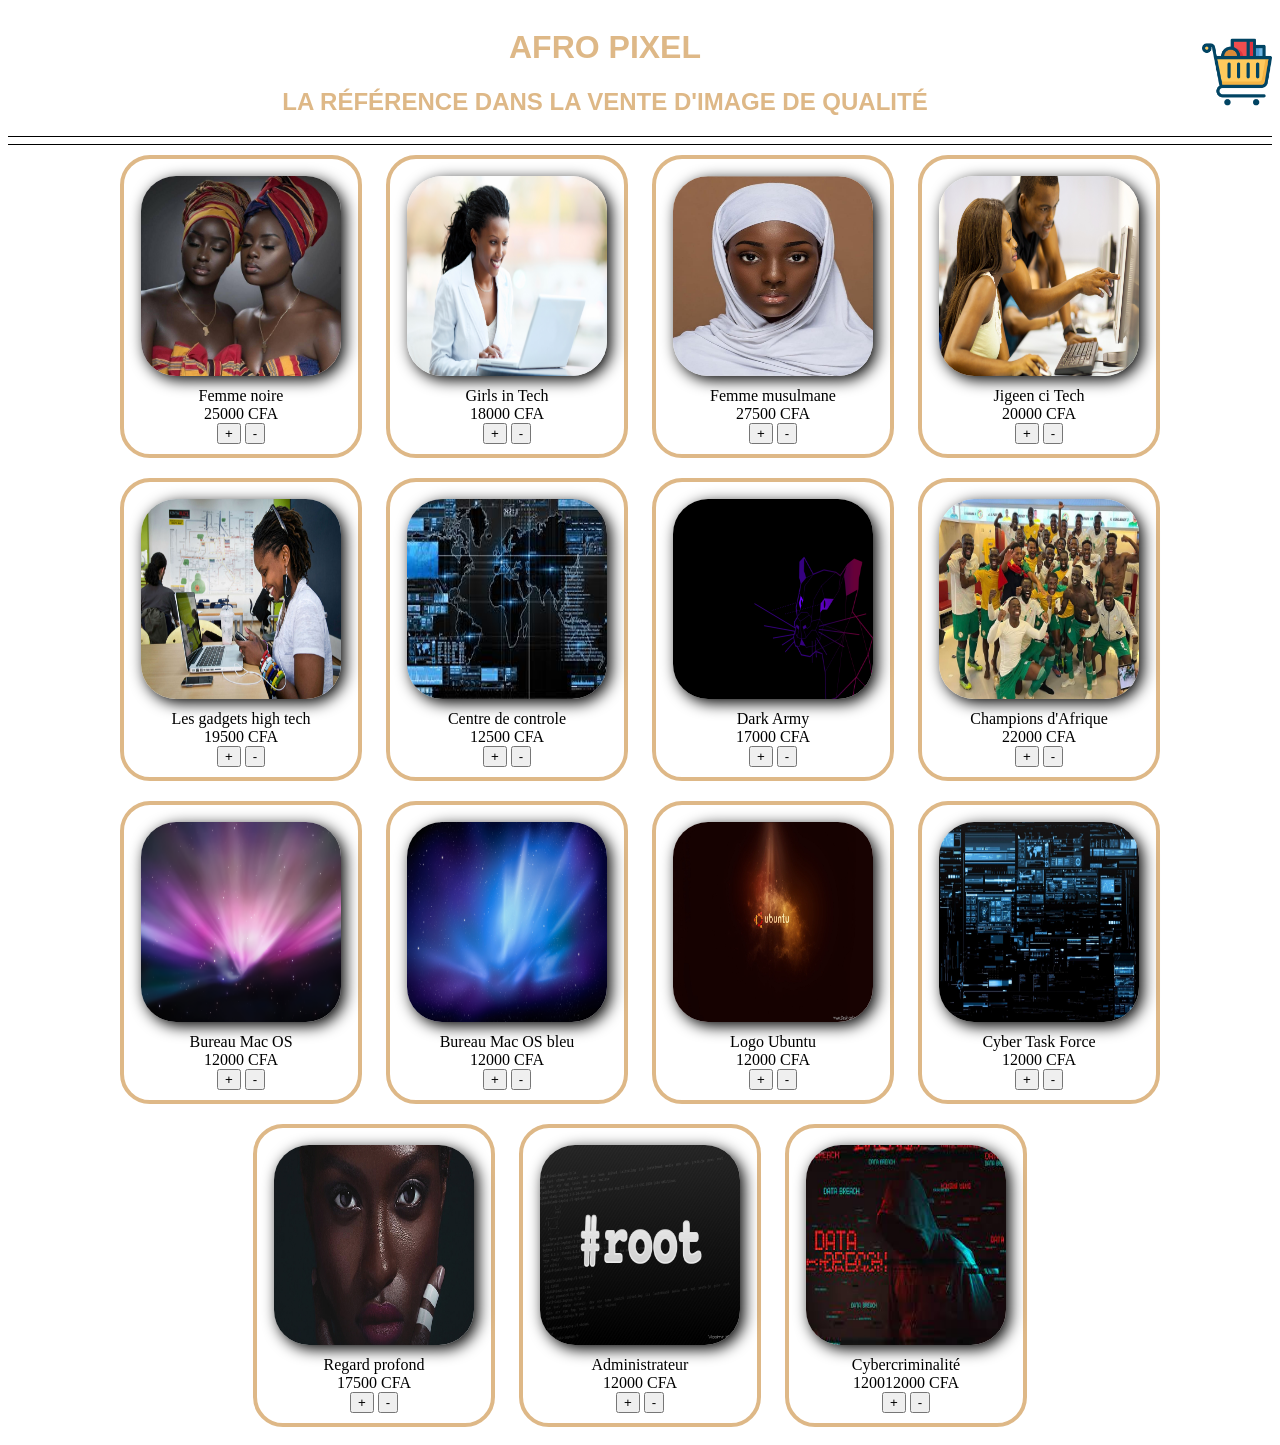
==== Afropixel.html @ a744cf36 "La premiere version sans le panier ni les bouttons qui marchent" ====
<!doctype html>
<html lang="en">
    <head>
        <meta charset="UTF-8" />
        <meta name="viewport" content="width=device-width, initial-scale=1.0" />
        <link rel="stylesheet" href="Afropixel.css" defer />
        <script type="module" src="Afropixel.js" defer></script>
        <title>Afropixel</title>
    </head>
    <body>
        <header>
            <div></div>
            <div class="texte-centre">
                <h1>Afro pixel</h1>
                <h2>la référence dans la vente d'image de qualité</h2>
            </div>

            <img
                src="images/cart-logo.png"
                alt="logo"
                width="70px"
                height="70px"
            />
        </header>
        <main>
            <div class="articles"></div>
        </main>
    </body>
</html>
---- Afropixel.css ----
* {
    box-sizing: border-box;
}

header {
    text-align: center;
    font-family: Arial, Helvetica, sans-serif;
    text-transform: uppercase;
    display: flex;
    justify-content: space-between;
    align-items:center;
    margin: 0px;
    color: burlywood;
    border-bottom: 1px solid black;
    margin-bottom: 7px;
    
}

header>h1{
    font-weight: bold;
    margin: 0px;
}

header>h2{
    margin: 0px;
}



div>article {
    text-align: center;
    border: 4px solid;
    border-radius: 30px;
    display: inline-block;
    margin: 10px;
    padding: 10px;
    border-color: burlywood;
    
}

p {
    margin: 0;
    padding: 0;
}
article > img {
    border-radius: 35px;
    box-shadow: 4px 4px 15px black;
    margin: 7px;
}

.articles {
    text-align: center;
    border-top: 1px solid black;

}
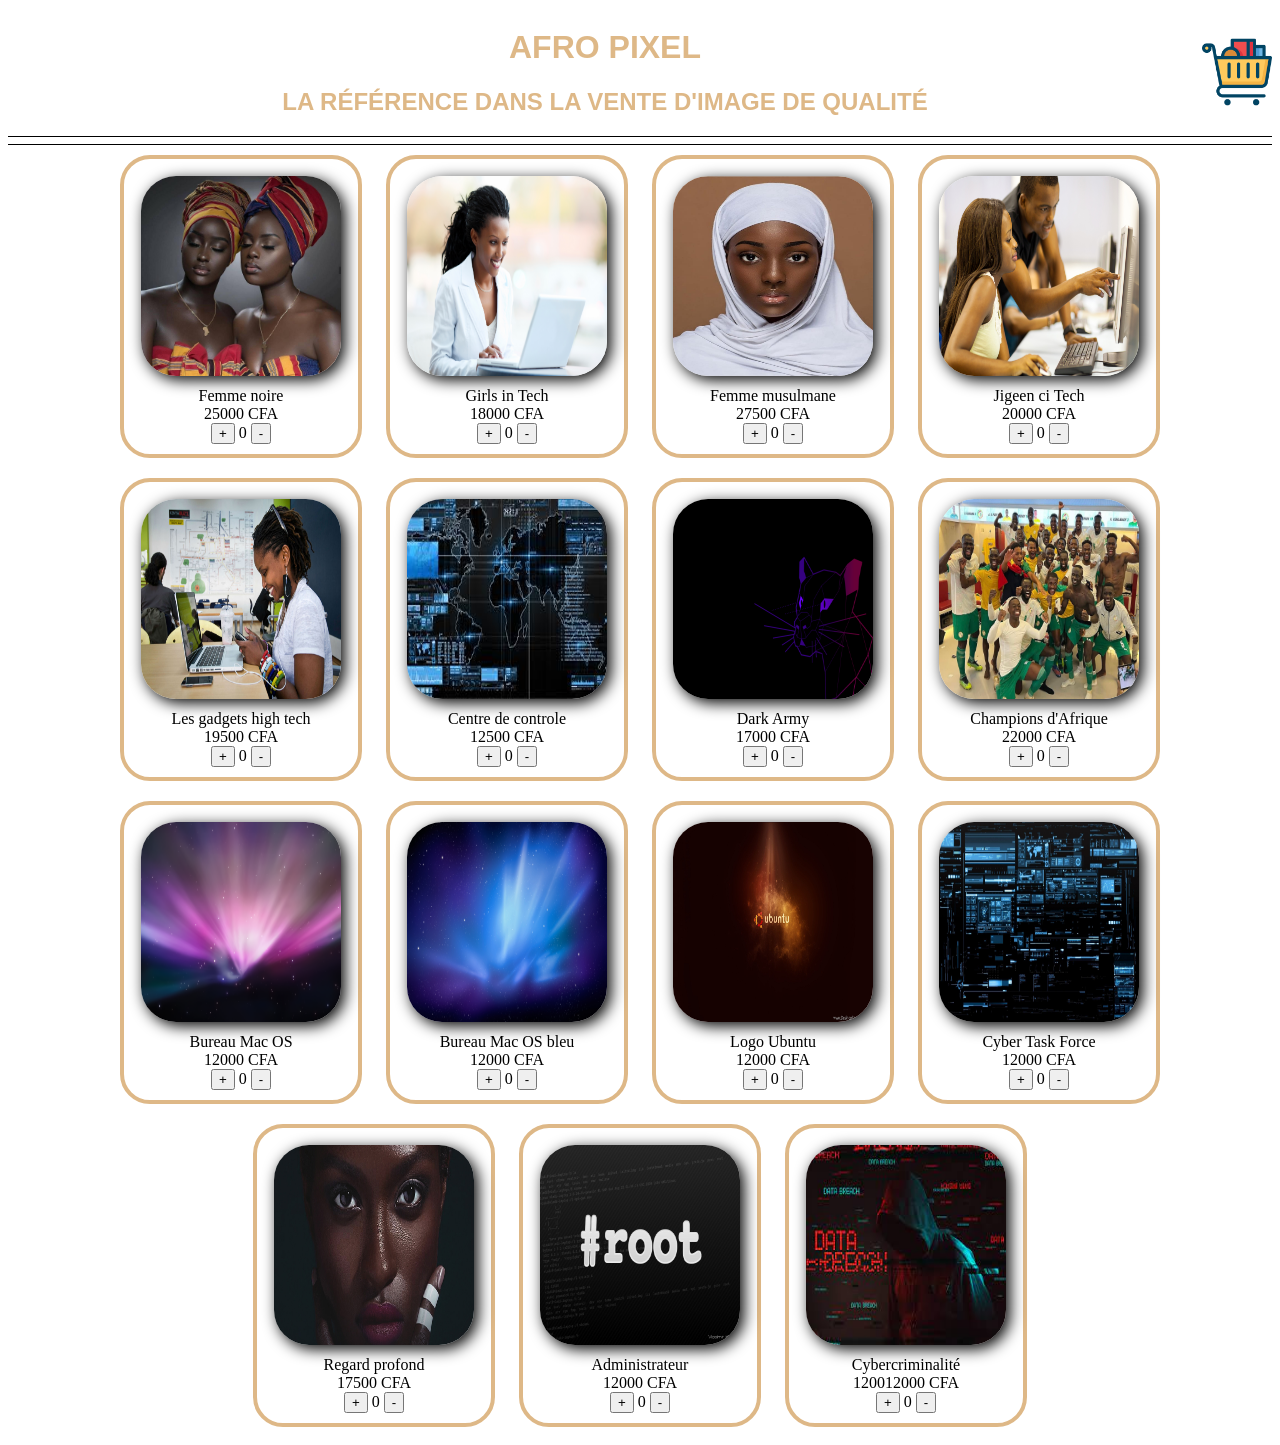
==== commit a0d8a0cb: "la version 2" ====
--- a/Afropixel.html
+++ b/Afropixel.html
@@ -20,10 +20,19 @@
                 alt="logo"
                 width="70px"
                 height="70px"
+                class="panier"
             />
         </header>
         <main>
-            <div class="articles"></div>
+          <div class="articles"></div>
+
+            <!-- <div class = "panier">
+                <p>Voici la liste des articles :</p>
+                <span>
+
+                </span>
+            </div> -->
         </main>
+
     </body>
 </html>
--- a/Afropixel.css
+++ b/Afropixel.css
@@ -8,26 +8,23 @@
     text-transform: uppercase;
     display: flex;
     justify-content: space-between;
-    align-items:center;
+    align-items: center;
     margin: 0px;
     color: burlywood;
     border-bottom: 1px solid black;
     margin-bottom: 7px;
-    
 }
 
-header>h1{
+header > h1 {
     font-weight: bold;
     margin: 0px;
 }
 
-header>h2{
+header > h2 {
     margin: 0px;
 }
 
-
-
-div>article {
+div > article {
     text-align: center;
     border: 4px solid;
     border-radius: 30px;
@@ -35,7 +32,6 @@
     margin: 10px;
     padding: 10px;
     border-color: burlywood;
-    
 }
 
 p {
@@ -51,5 +47,9 @@
 .articles {
     text-align: center;
     border-top: 1px solid black;
+}
 
-}+.panier:hover {
+    width: 60px;
+    height: 60px;
+}
